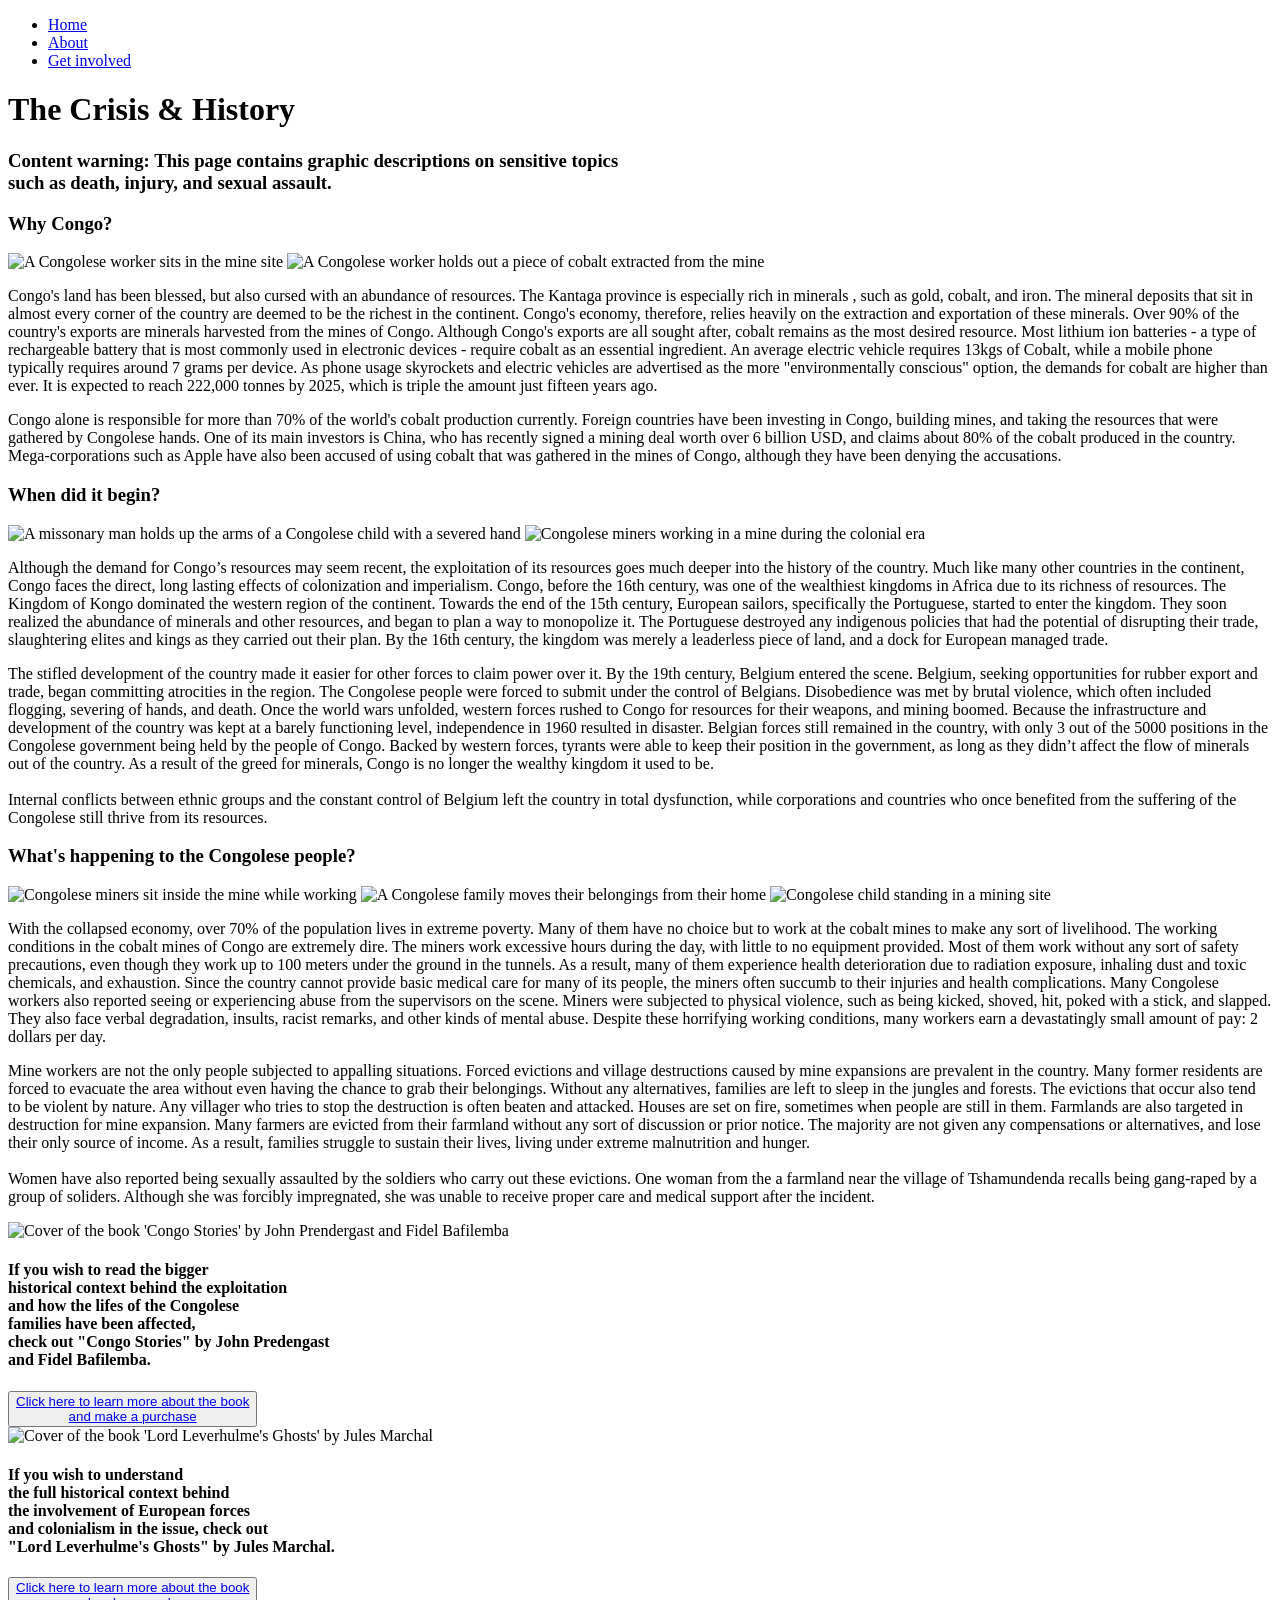
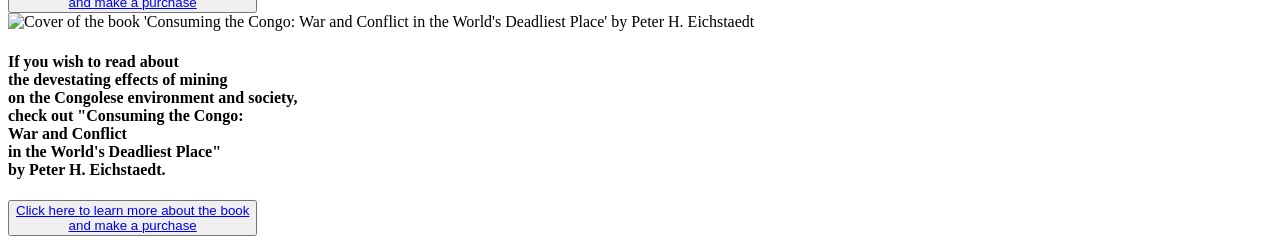
==== about.html @ 2141a3db "Rename home.html to about.html" ====
<!DOCTYPE html>
<html>
  <head>

    <title>Eyes on Congo/</title>
    <meta charset="utf-8" />
    <meta http-equiv="X-UA-Compatible" content="IE=edge" />
    <meta name="viewport" content="width=device-width, initial-scale=1" />

    <!-- link the webpage's stylesheet -->
    <link rel="stylesheet" href="./styles.css" />

    <!-- link the webpage's JavaScript file -->
    <script src="/scripts.js" defer></script>

  </head>

  <body>

    <div class="navbar">
      <ul class="navlinks">

          <li><a href="index.html">Home</a></li>


          <li><a href="about.html">About</a></li>


          <li><a href="involvement.html">Get involved</a></li>

      </ul>
    </div>

    <div class="halfpagebg"></div>
    <div class="halfpagecolor"></div>
    <div class="container">
      <h1 class="pagetitle">The Crisis & History </h1>
    </div>
<h3 class="triggerwarning">
  Content warning: This page contains graphic descriptions on sensitive topics <br>  such as death, injury, and sexual assault.
</h3>
     <div class="headingsabout">
      <h3>Why Congo?</h3>
    </div>

    <div class="aboutcontent">
      <div class="photo-section-about-first">
        <image class="aboutphoto" src="https://assets.cfr.org/image/fetch/t_tgh-max_2600x2600/https://build.thinkglobalhealth.org//wp-content/uploads/2025/02/2015-12-05T120000Z_637375905_GF10000255587_RTRMADP_3_AFRICA-MINING.JPG" alt="A Congolese worker sits in the mine site" width="400" height="300"></image>
        <image class="aboutphoto" src="https://images.theconversation.com/files/616945/original/file-20240903-22-3uu354.jpg?ixlib=rb-4.1.0&rect=470%2C0%2C2950%2C2396&q=45&auto=format&w=926&fit=clip" alt="A Congolese worker holds out a piece of cobalt extracted from the mine" width= "400" height="350"></image>
      </div>

      <div class="text-section-about-first"> 
         <p class="abouttext">Congo's land has been blessed, but also cursed with an abundance of resources. The Kantaga province is especially rich in minerals , such as gold, cobalt, and iron. The mineral deposits that sit in almost every corner of the country are deemed to be the richest in the continent. Congo's economy, therefore, relies heavily on the extraction and exportation of these minerals. Over 90% of the country's exports are minerals harvested from the mines of Congo. 
         Although Congo's exports are all sought after, cobalt remains as the most desired resource. Most lithium ion batteries - a type of rechargeable battery that is most commonly used in electronic devices - require cobalt as an essential ingredient. An average electric vehicle requires 13kgs of Cobalt, while a mobile phone typically requires around 7 grams per device. As phone usage skyrockets and electric vehicles are advertised as the more "environmentally conscious" option, the demands for cobalt are higher than ever. It is expected to reach 222,000 tonnes by 2025, which is triple the amount just fifteen years ago. 
 </p>
    <p class="abouttext">
    Congo alone is responsible for more than 70% of the world's cobalt production currently. Foreign countries have been investing in Congo, building mines, and taking the resources that were gathered by Congolese hands. One of its main investors is China, who has recently signed a mining deal worth over 6 billion USD, and claims about 80% of the cobalt produced in the country. Mega-corporations such as Apple have also been accused of using cobalt that was gathered in the mines of Congo, although they have been denying the accusations. </p>

      </div>
    </div>
    <div class="headingsabout">
      <h3>When did it begin?</h3>
    </div>
    <div class="aboutcontent">
      <div class="photo-section-about-second">
        <image class="aboutphoto" src="https://ichef.bbci.co.uk/ace/ws/640/cpsprodpb/1605/production/_112873650_alamy_r0rg0h.jpg.webp" alt="A missonary man holds up the arms of a Congolese child with a severed hand" width="400" height="400"></image>
        <image class="aboutphoto" src="https://www.economist.com/sites/default/files/images/print-edition/20210731_BKP001_0.jpg" alt="Congolese miners working in a mine during the colonial era" width="400" height="300"></image>
      </div>

      <div class="text-section-about-second">

         <p class="abouttext">Although the demand for Congo’s resources may seem recent, the exploitation of its resources goes much deeper into the history of the country. Much like many other countries in the continent, Congo faces the direct, long lasting effects of colonization and imperialism. 

         Congo, before the 16th century, was one of the wealthiest kingdoms in Africa due to its richness of resources. The Kingdom of Kongo dominated the western region of the continent. Towards the end of the 15th century, European sailors, specifically the Portuguese, started to enter the kingdom. They soon realized the abundance of minerals and other resources, and began to plan a way to monopolize it. The Portuguese destroyed any indigenous policies that had the potential of disrupting their trade, slaughtering elites and kings as they carried out their plan. By the 16th century, the kingdom was merely a leaderless piece of land, and a dock for European managed trade. 
 </p>

    <p class="abouttext">
    The stifled development of the country made it easier for other forces to claim power over it. By the 19th century, Belgium entered the scene. Belgium, seeking opportunities for rubber export and trade, began committing atrocities in the region. The Congolese people were forced to submit under the control of Belgians. Disobedience was met by brutal violence, which often included flogging, severing of hands, and death. Once the world wars unfolded, western forces rushed to Congo for resources for their weapons, and mining boomed. 

    Because the infrastructure and development of the country was kept at a barely functioning level, independence in 1960 resulted in disaster. Belgian forces still remained in the country, with only 3 out of the 5000 positions in the Congolese government being held by the people of Congo. Backed by western forces, tyrants were able to keep their position in the government, as long as they didn’t affect the flow of minerals out of the country. As a result of the greed for minerals, Congo is no longer the wealthy kingdom it used to be. <br></br> Internal conflicts between ethnic groups and the constant control of Belgium left the country in total dysfunction, while corporations and countries who once benefited from the suffering of the Congolese still thrive from its resources. 
</p>

      </div>
    </div>
    <div class="headingsabout">
      <h3>What's happening to the Congolese people?</h3>
    </div>
    <div class="aboutcontent">
      <div class="photo-section-about-third">
        <image class="aboutphoto" src="https://assets.cfr.org/image/fetch/t_tgh-max_2600x2600/https://build.thinkglobalhealth.org//wp-content/uploads/2025/02/2015-12-05T120000Z_637375905_GF10000255587_RTRMADP_3_AFRICA-MINING.JPG" alt="Congolese miners sit inside the mine while working" width="400" height="300"></image>
        <image class="aboutphoto" src="https://ddc514qh7t05d.cloudfront.net/dA/06e5e2208e80372da0d3706cfd08b2b7/2400w/80q" alt="A Congolese family moves their belongings from their home" width="400" height="350"></image>
        <image class ="aboutphoto" src="https://lh5.googleusercontent.com/proxy/-MzhWPdQVwhuWcgt3tZP5e2R8QA7EVsHGHgFzmiAZAfEYx4y2H0LTQrXChW5c1gW2B6roBzWpOwjM6ZbU--dvLwixGJuiu17dpgg1IbDD72V5YkuFAfn7w3Gw18" alt="Congolese child standing in a mining site" width="400" height="300"></image>
      </div>

      <div class="text-section-about-third">

         <p class="abouttext">With the collapsed economy, over 70% of the population lives in extreme poverty. Many of them have no choice but to work at the cobalt mines to make any sort of livelihood.  The working conditions in the cobalt mines of Congo are extremely dire. The miners work excessive hours during the day, with little to no equipment provided. Most of them work without any sort of safety precautions, even though they work up to 100 meters under the ground in the tunnels. As a result, many of them experience health deterioration due to radiation exposure, inhaling dust and toxic chemicals, and exhaustion. Since the country cannot provide basic medical care for many of its people, the miners often succumb to their injuries and health complications.  

         Many Congolese workers also reported seeing or experiencing abuse from the supervisors on the scene. Miners were subjected to physical violence, such as being kicked, shoved, hit, poked with a stick, and slapped. They also face verbal degradation, insults, racist remarks, and other kinds of mental abuse. Despite these horrifying working conditions, many workers earn a devastatingly small amount of pay: 2 dollars per day. 
</p>

    <p class="abouttext">
    Mine workers are not the only people subjected to appalling situations. Forced evictions and village destructions caused by mine expansions are prevalent in the country. Many former residents are forced to evacuate the area without even having the chance to grab their belongings. Without any alternatives, families are left to sleep in the jungles and forests. The evictions that occur also tend to be violent by nature. Any villager who tries to stop the destruction is often beaten and attacked. Houses are set on fire, sometimes when people are still in them. 

    Farmlands are also targeted in destruction for mine expansion. Many farmers are evicted from their farmland without any sort of discussion or prior notice. The majority are not given any compensations or alternatives, and lose their only source of income. As a result, families struggle to sustain their lives, living under extreme malnutrition and hunger.  <br></br> Women have also reported being sexually assaulted by the soldiers who carry out these evictions. One woman from the a farmland near the village of Tshamundenda recalls being gang-raped by a group of soliders. Although she was forcibly impregnated, she was unable to receive proper care and medical support after the incident. 
</p>

      </div>
    </div>
    <div class="libraryAbout">

    <div class="booksabout1">
        <image class="infobook"
          src="https://www.hachettebookgroup.com/wp-content/uploads/2018/11/97814555846421.jpg?w=640"
          alt="Cover of the book 'Congo Stories' by John Prendergast and Fidel Bafilemba"></image>

        <h4 class="bookrecomm">
          If you wish to read the bigger <br> historical context behind the exploitation <br> and how the lifes of the Congolese <br> families have been affected, <br> check out "Congo Stories" by John Predengast <br> and Fidel Bafilemba.</h4>
        <button class="bookbutton"> <a
            href="https://congostories.org/"
            class="booklink">Click here to learn more about the book <br> and make a purchase</a>
        </button>
      </div>
      
     <div class="booksabout2">
        <image class="infobook"
          src="./llg.jpg"
          alt="Cover of the book 'Lord Leverhulme's Ghosts' by Jules Marchal"></image>

        <h4 class="bookrecomm">
          If you wish to understand <br> the full  historical context behind <br> the involvement of European forces <br>  and colonialism in the issue, check out <br>  "Lord Leverhulme's Ghosts" by Jules Marchal.</h4>
        <button class="bookbutton"> <a
            href="https://www.versobooks.com/en-gb/products/2049-lord-leverhulme-s-ghosts?srsltid=AfmBOoqW8ntqK-G3HzMYwTEqs_-N4swOfMO-24cMLveUsZ6Sk_gfHu25"
            class="booklink">Click here to learn more about the book <br> and make a purchase</a>
        </button>
  </div>
     <div class="booksabout3">
        <image class="infobook"
          src="./ctc.jpg"
          alt="Cover of the book 'Consuming the Congo: War and Conflict in the World's Deadliest Place' by Peter H. Eichstaedt"></image>
        <h4 class="bookrecomm">
          If you wish to read about <br> the devestating effects of mining <br> on the Congolese environment and society,<br> check out "Consuming the Congo: <br> War and Conflict <br> in the  World's Deadliest Place" <br> by Peter H. Eichstaedt.</h4>
        <button class="bookbutton"> <a           href="https://www.amazon.com/Consuming-Congo-Conflict-Minerals-Deadliest/dp/1569763100"
            class="booklink">Click here to learn more about the book <br> and make a purchase</a>
        </button>
      </div>
    </div>
  </body>
  </html>
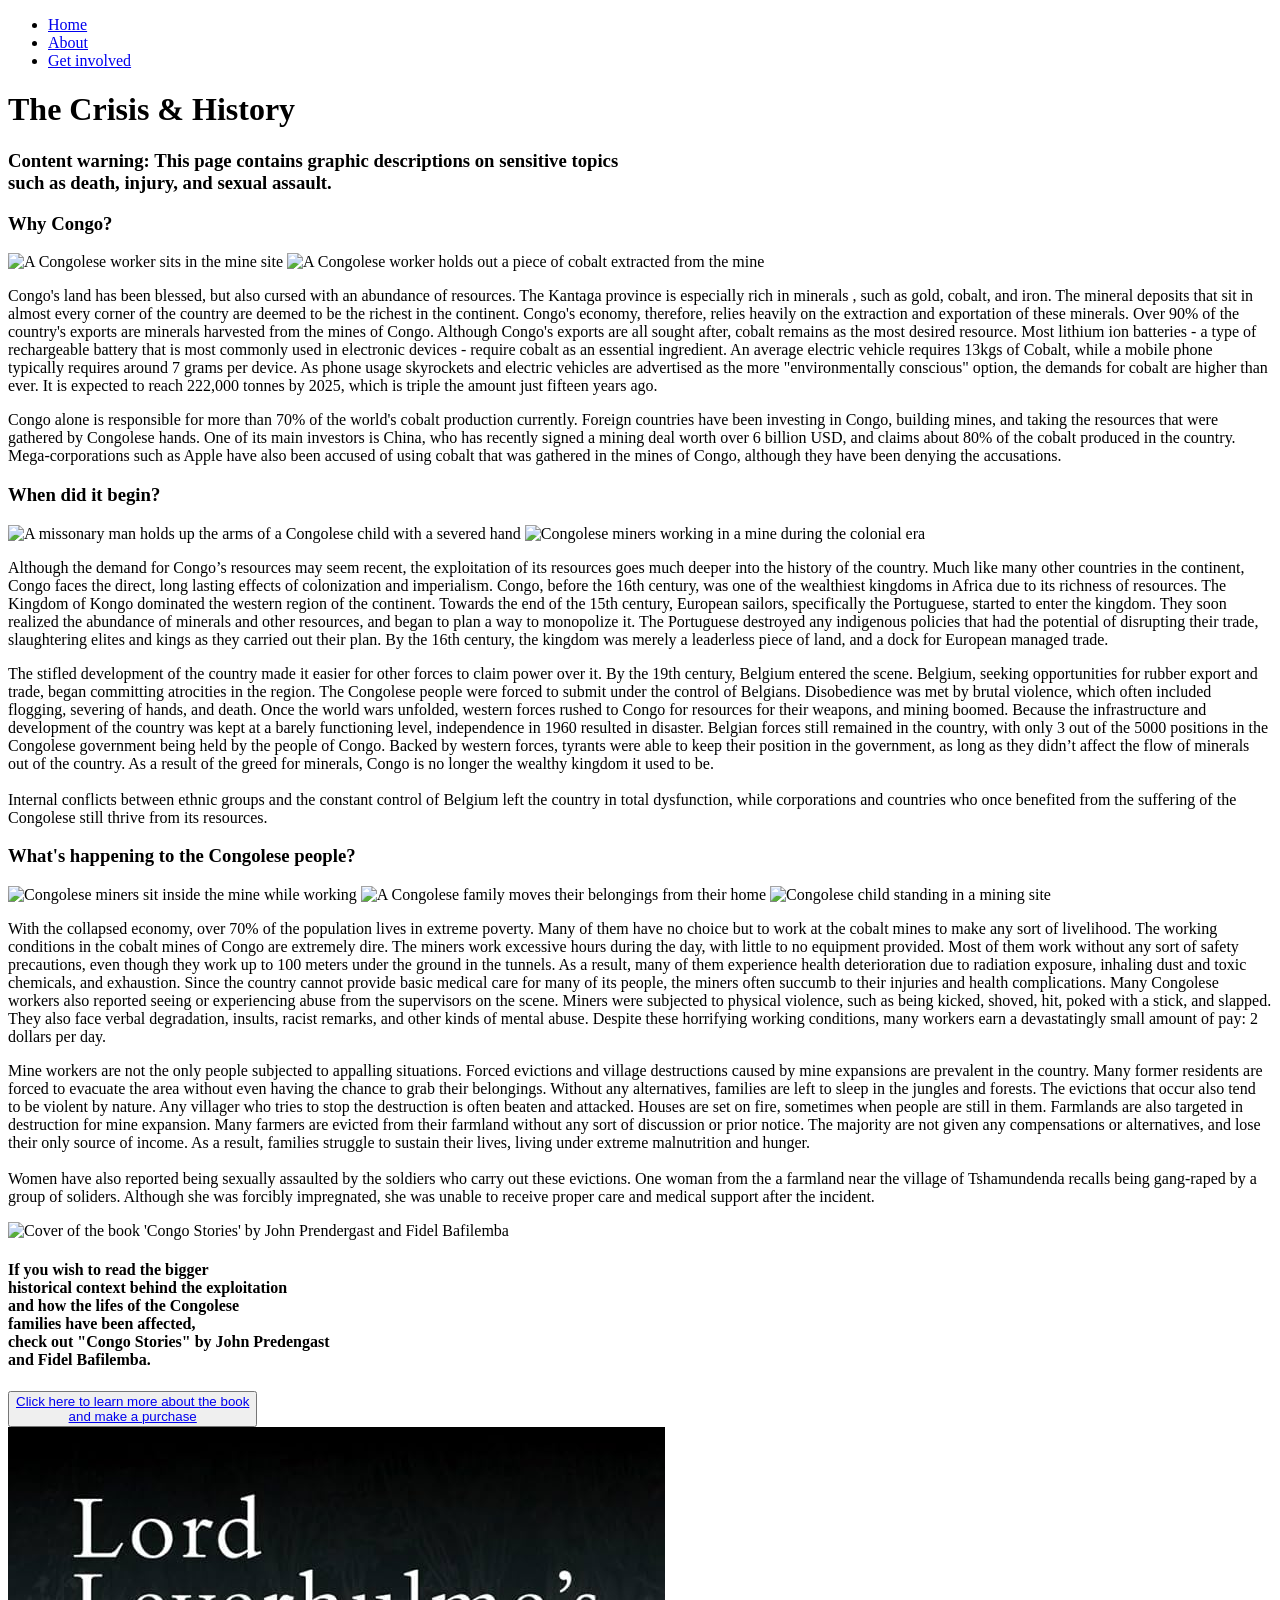
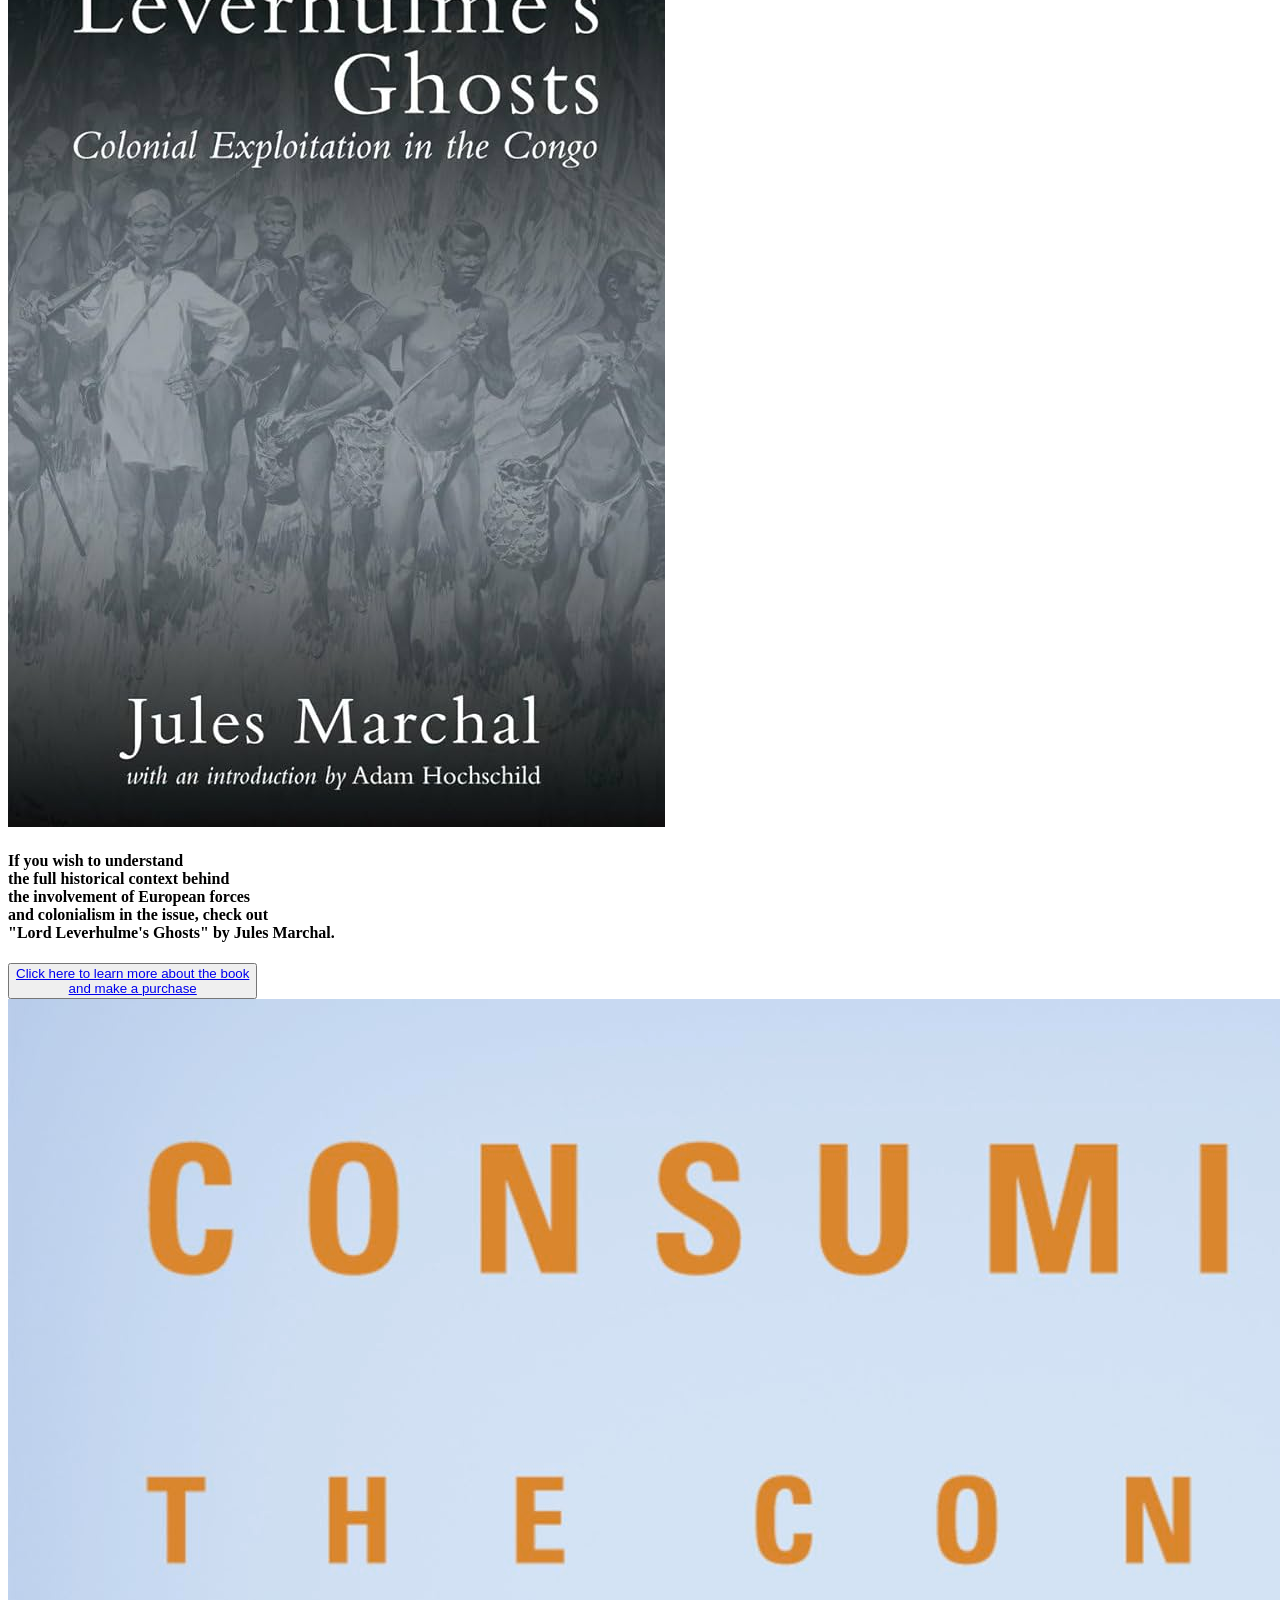
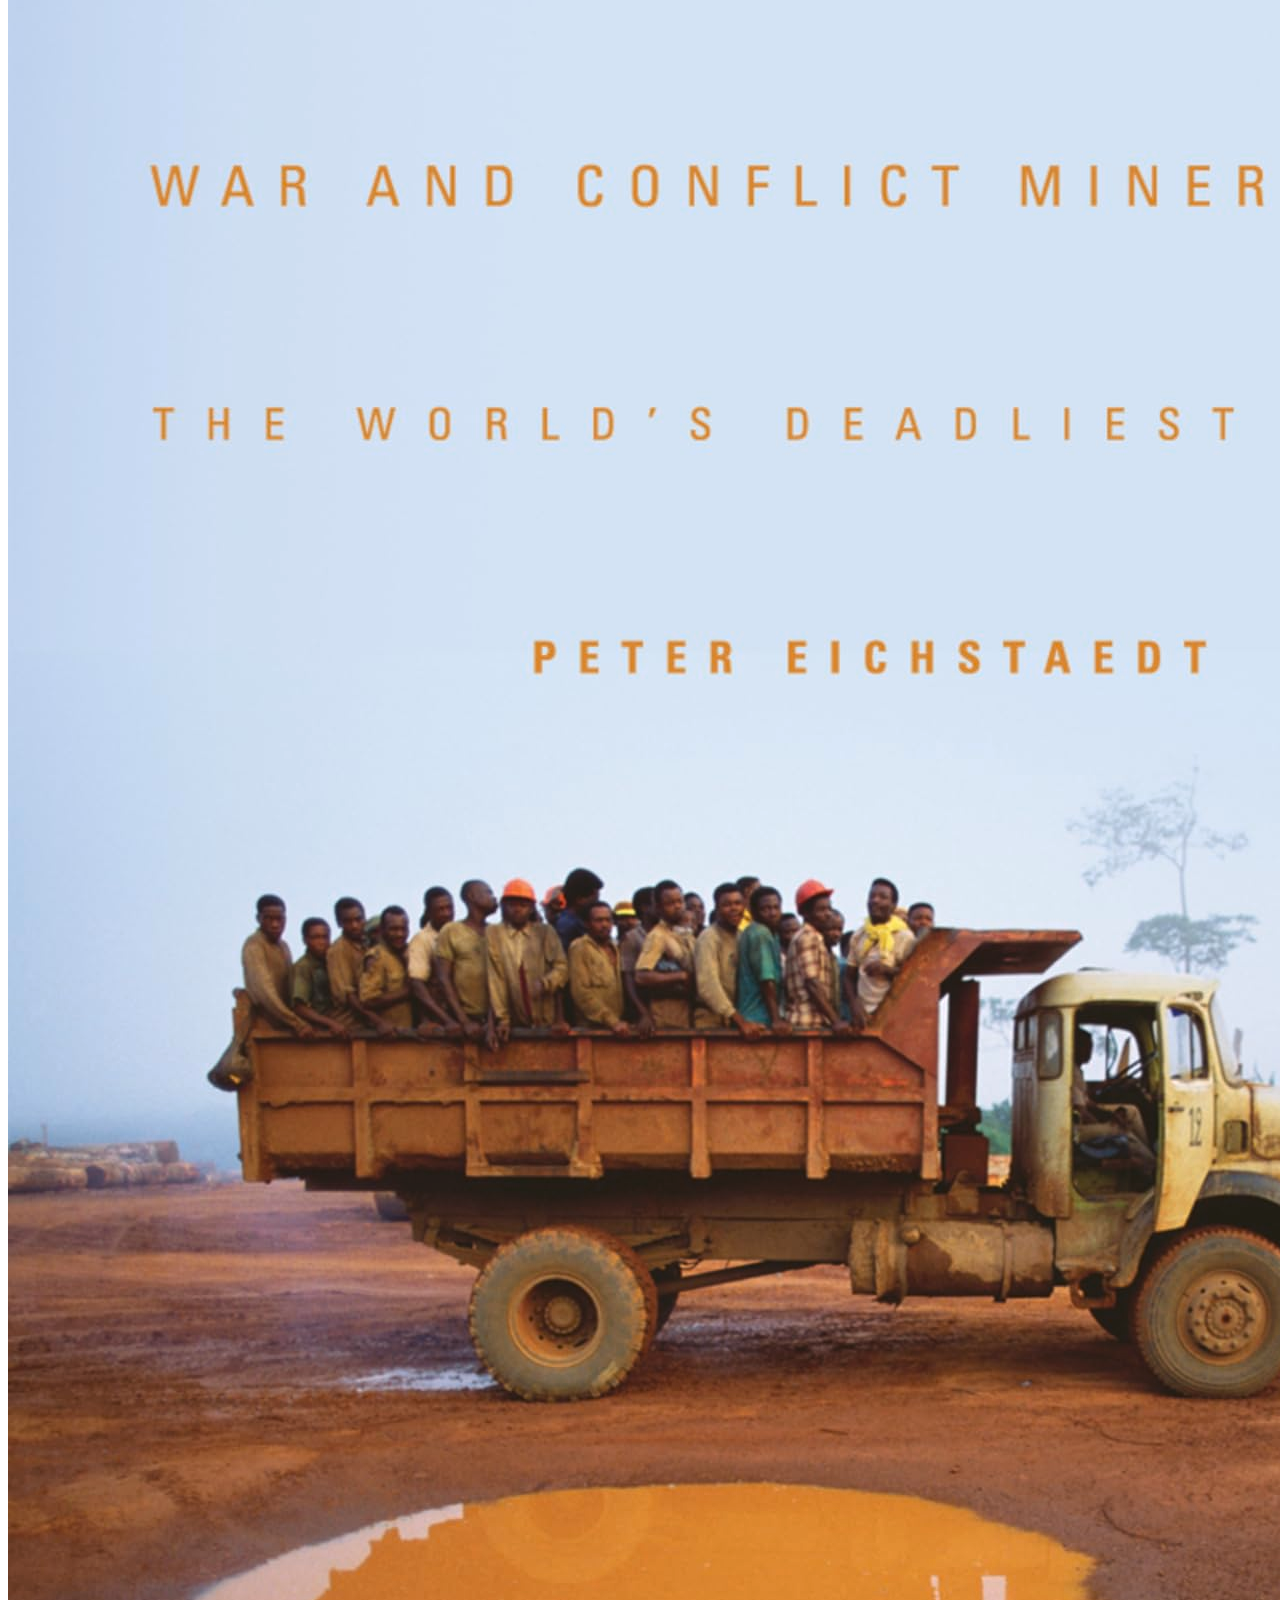
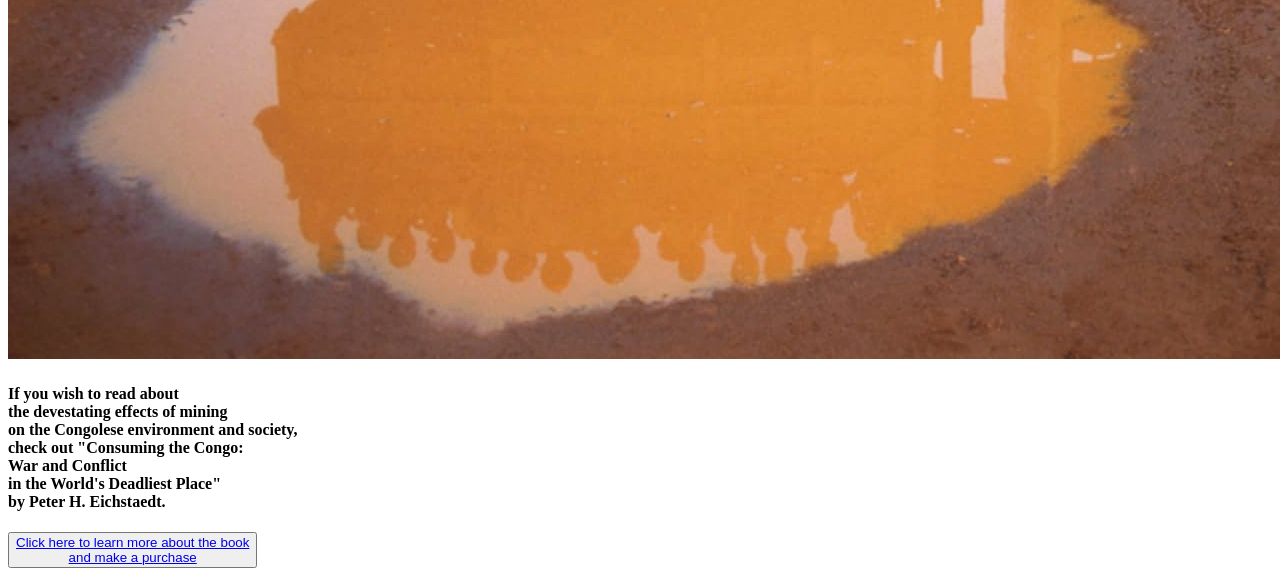
==== commit fde6607f: "Update about.html" ====
--- a/about.html
+++ b/about.html
@@ -11,7 +11,7 @@
     <link rel="stylesheet" href="./styles.css" />
 
     <!-- link the webpage's JavaScript file -->
-    <script src="/scripts.js" defer></script>
+    <script src="./scripts.js" defer></script>
 
   </head>
 
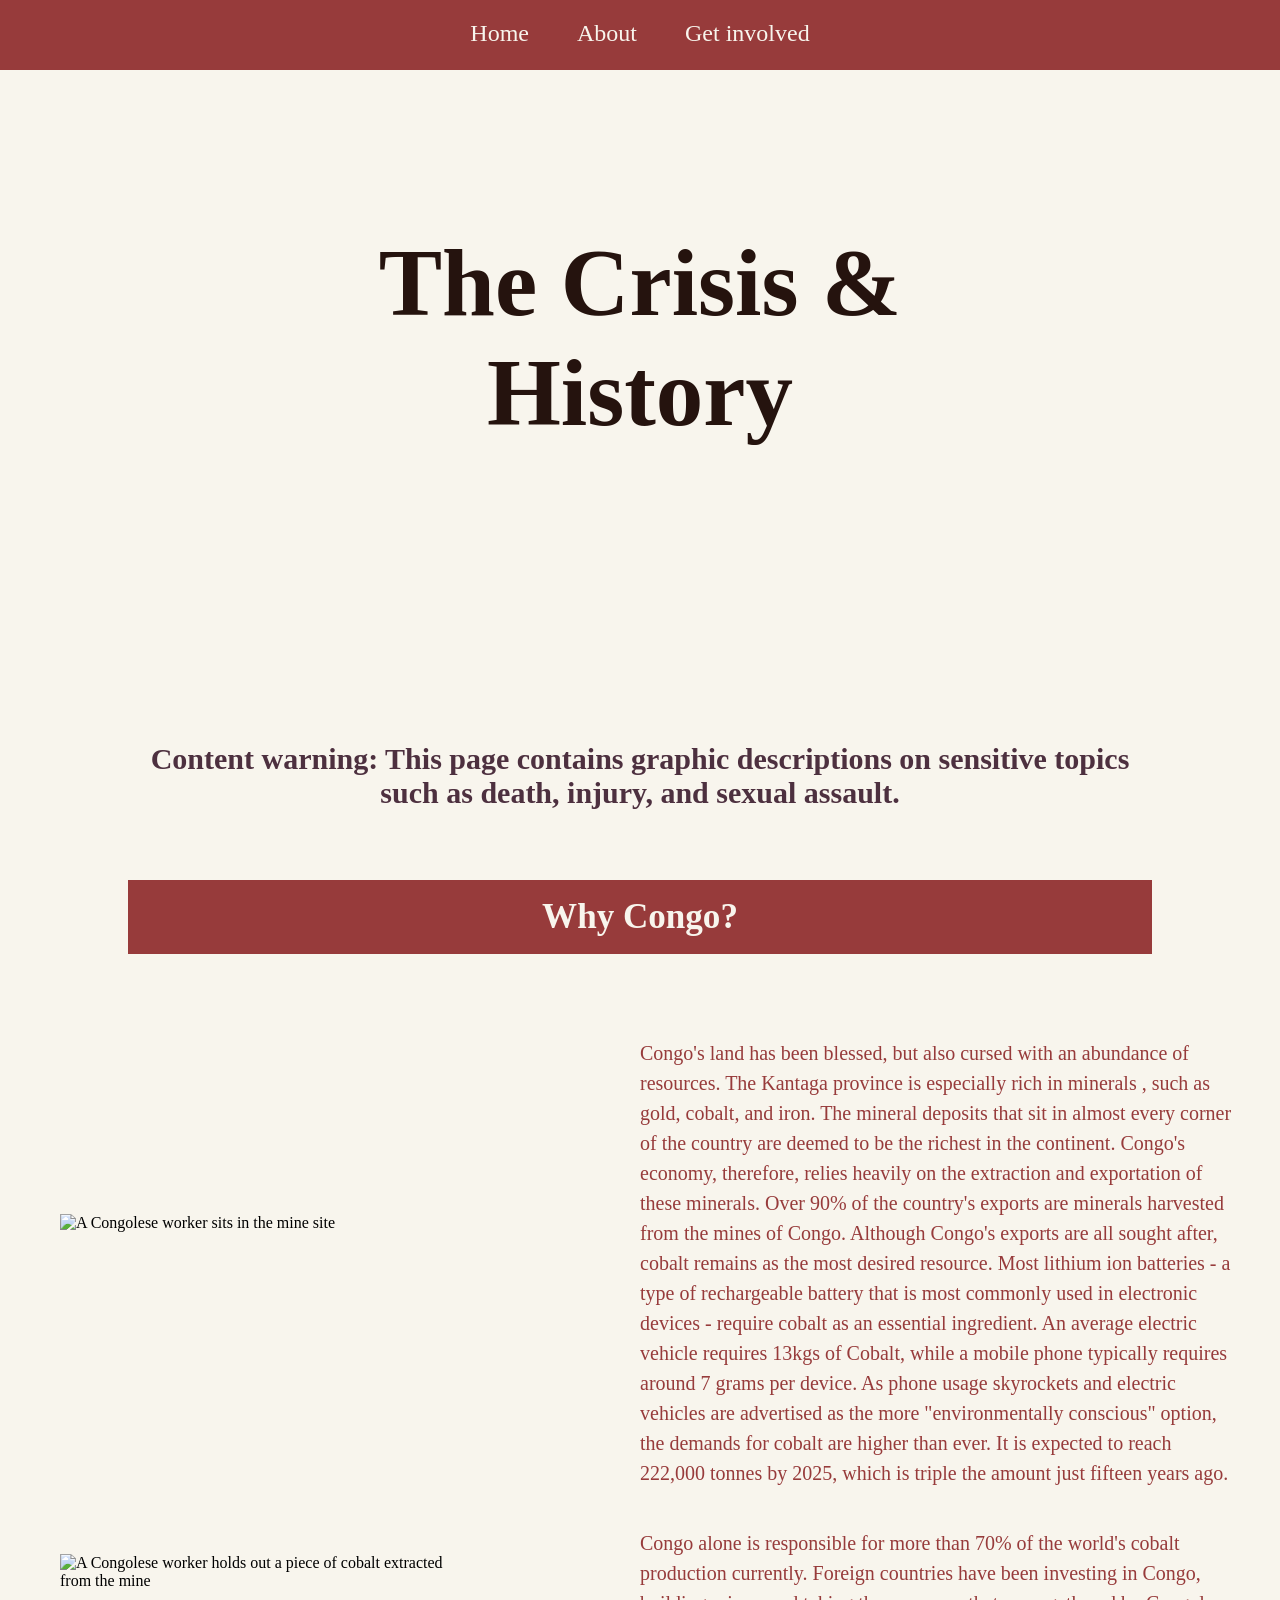
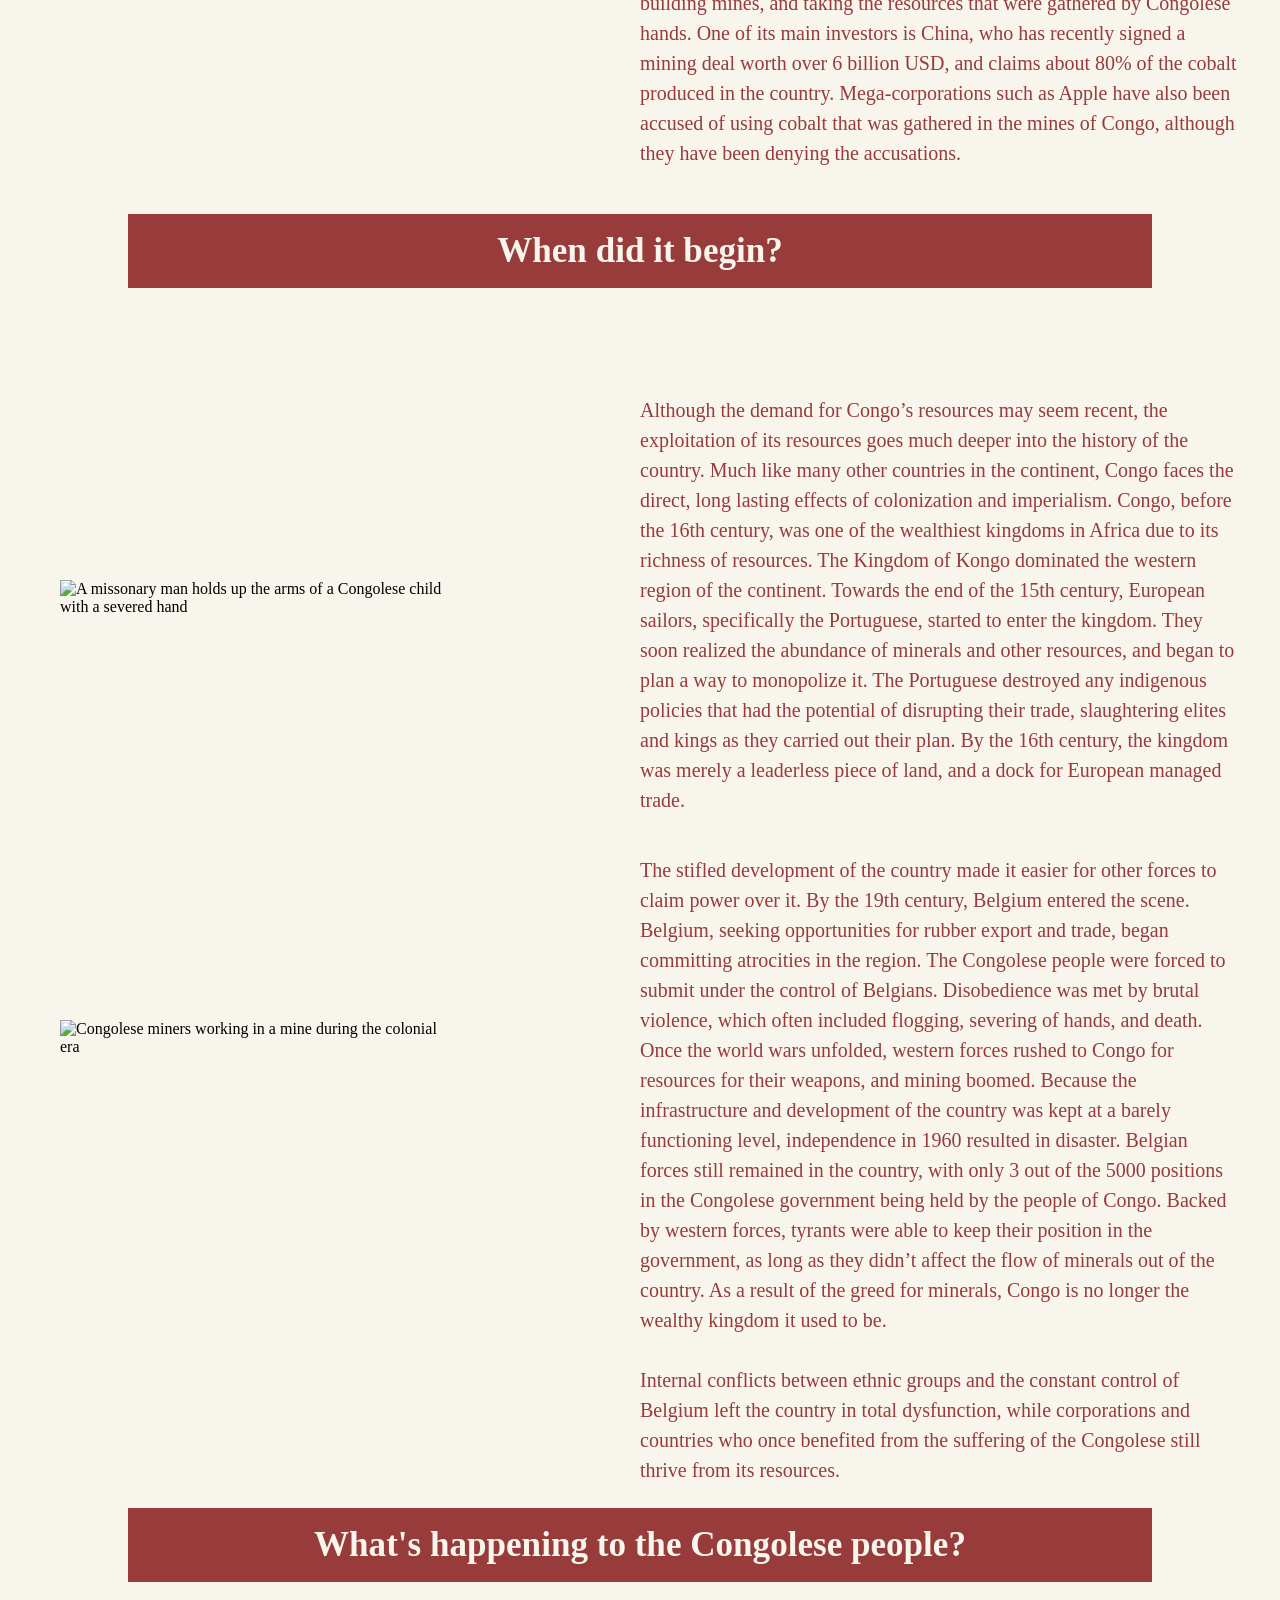
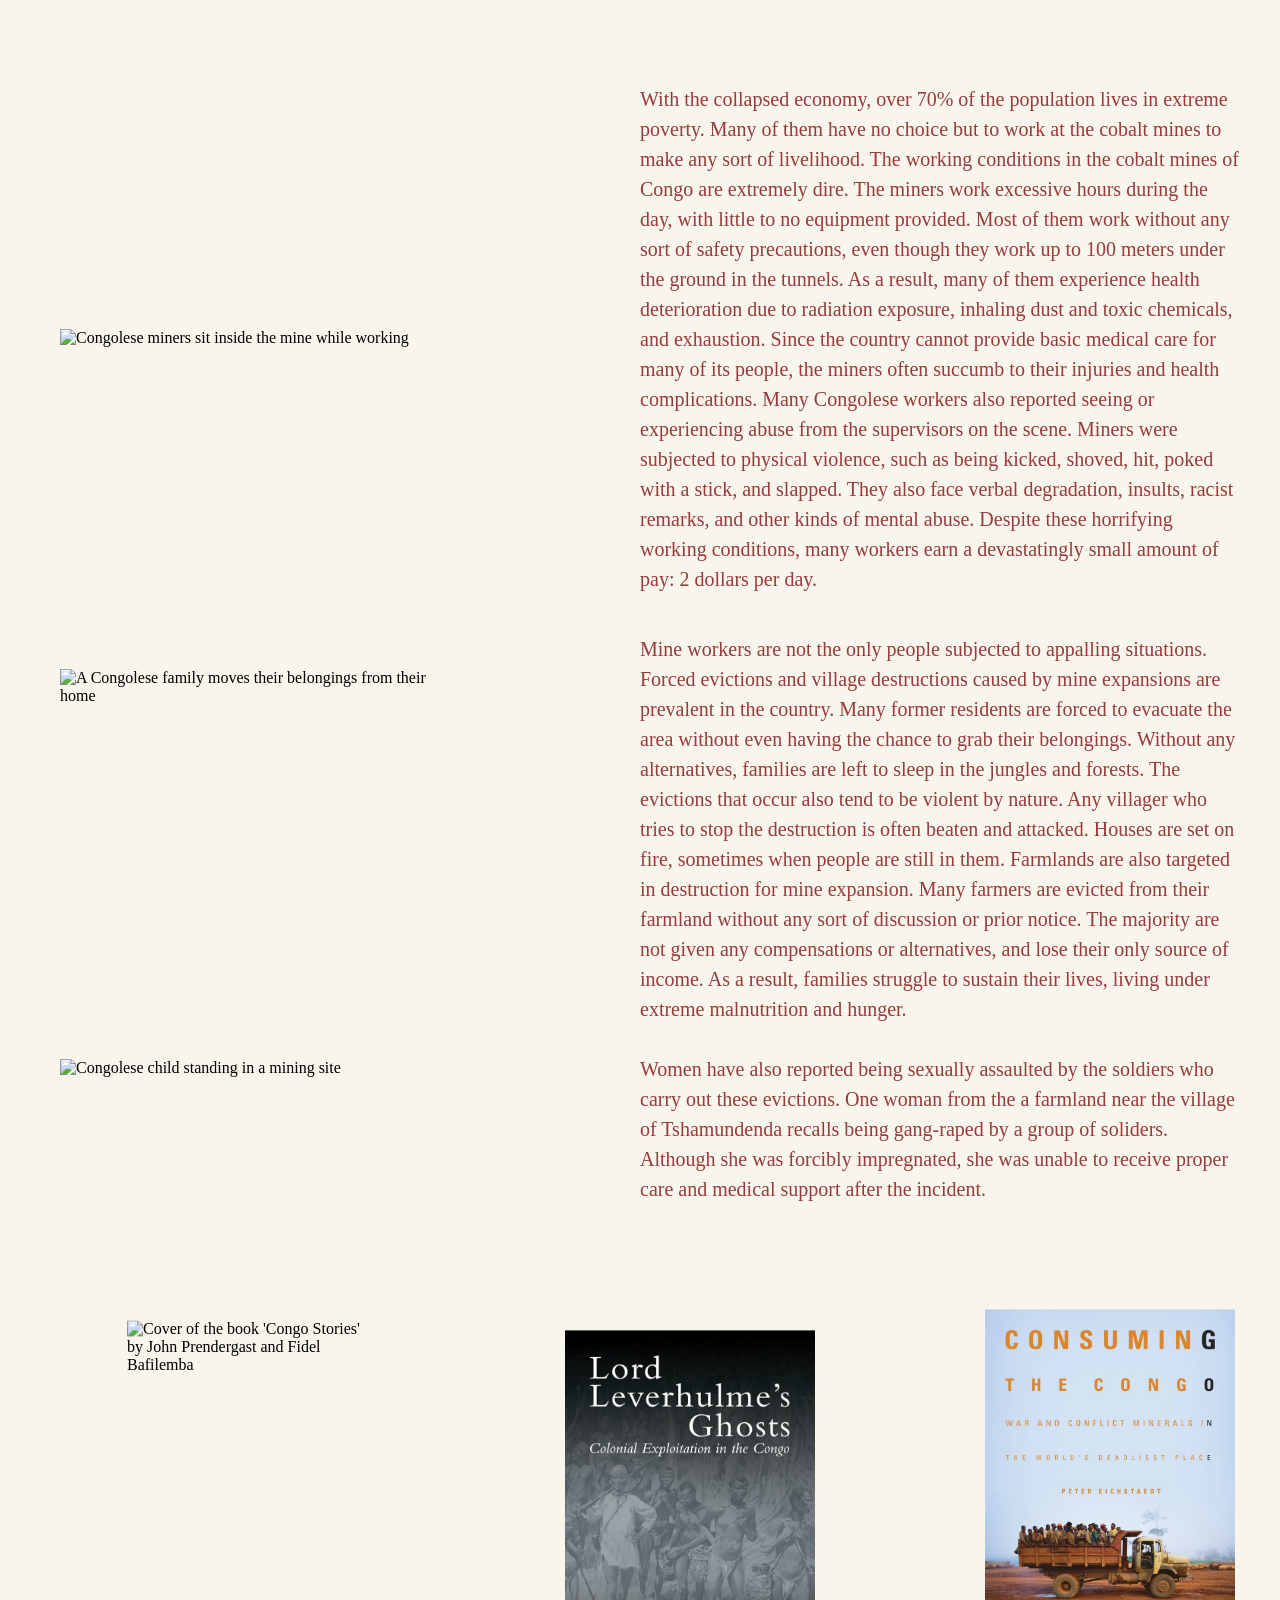
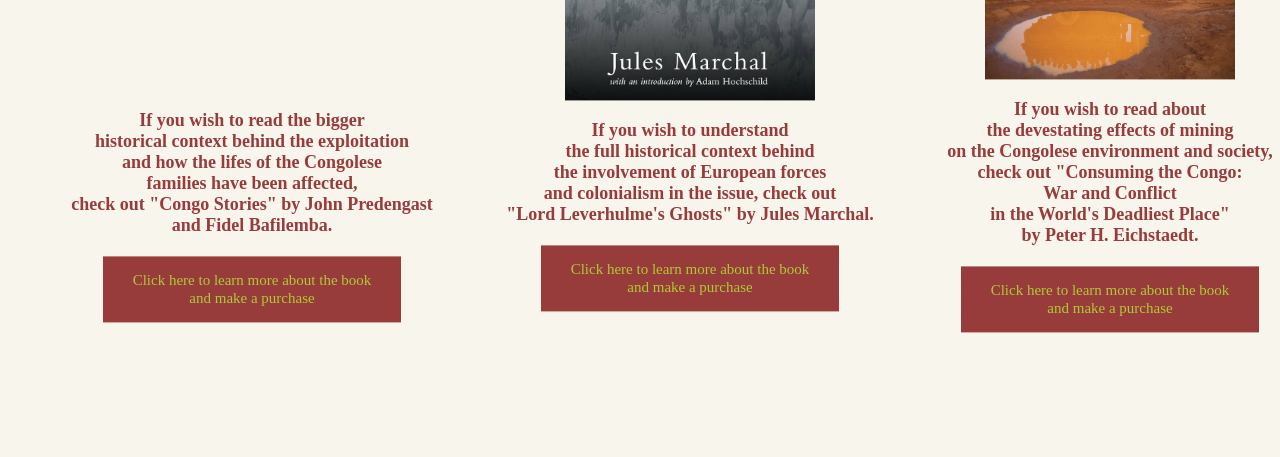
==== commit 162e2401: "Update about.html" ====
--- a/about.html
+++ b/about.html
@@ -8,7 +8,7 @@
     <meta name="viewport" content="width=device-width, initial-scale=1" />
 
     <!-- link the webpage's stylesheet -->
-    <link rel="stylesheet" href="./styles.css" />
+    <link rel="stylesheet" href="./style.css" />
 
     <!-- link the webpage's JavaScript file -->
     <script src="./scripts.js" defer></script>
--- a/style.css
+++ b/style.css
@@ -0,0 +1,589 @@
+/* STYLE SECTIONING TAGS */
+* {
+   /* Reset the space of the webpage */
+   margin: 0px;
+   padding: 0px;
+}
+
+body {
+   margin: 0;
+   padding: 0;
+   background-color: #F8F5ED;
+   overflow-x: hidden;
+   min-height: 100vh;
+   
+}
+
+.halfpagebg {
+   height: 60vh;
+   background-image: url("https://www.economist.com/media-assets/image/20220709_MAP501.jpg");
+   background-size: cover;
+   background-position: center;
+   position: relative;
+   display: flex;
+   align-items: center;
+   justify-content: center;
+   opacity: 40%;
+}
+
+.halfpagecolor {
+   height: 50vh;
+   background-color: #F8F5ED;
+}
+
+.container {
+   position: absolute;
+   top: 40%;
+   left: 50%;
+   transform: translate(-50%, -50%);
+}
+
+.introduction {
+    padding:10px;
+   flex-direction: column;
+   align-items: center;
+   flex: 1;
+   max-width: 400px;
+   display: inline-block;
+   justify-items: space-between;
+   vertical-align: top;
+   text-align: center;
+   margin: 0 20px;
+   transform: translate(10%, -70%);
+}
+
+.contact-info {
+   position: fixed;
+   bottom: 0;
+}
+
+#contact-email {
+   
+   font-size: 18px;
+   color: #914E56;
+   font-family: Trebuchet MS;
+   opacity: 50%;
+
+}
+
+.takeaction {
+   padding: 10px;
+   flex-direction: column;
+   align-items: center;
+   flex: 1;
+   max-width: 300px;
+   transform: translate(60%, -22%);
+   display: inline-block;
+   justify-items: space-between;
+   vertical-align: top;
+  
+
+
+}
+
+.homecontent {
+   padding: 10px;
+   display: flex;
+   flex-direction: column;
+   align-items: center;
+   width: 100%;
+   max-width: 1400px;
+   margin: 0 auto;
+   transform: translateY(-20%);
+}
+
+.video-section-home {
+   display: flex;
+   flex-direction: row;
+   align-items: flex-start;
+   justify-content: center;
+   gap: 20px;
+   margin-bottom: 40px;
+   transform:translateX(-0.5%);
+}
+
+.libraryAbout {
+   display: flex;
+   flex-direction: row;
+   align-items: center;
+   flex:1px;
+   transform: translateY(-20%);
+}
+
+.booksabout1 {
+   display: flex;
+   flex-direction: column;
+   align-items: center;
+   transform: translateX(-8%);
+}
+.booksabout2 {
+   display: flex;
+   flex-direction: column;
+   align-items: center;
+   transform: translateX(-35%);
+}
+.booksabout3 {
+   display: flex;
+   flex-direction: column;
+   align-items: center;
+   transform: translateX(-65%);
+  
+}
+.aboutcontent {
+   padding: 20px;
+   display: flex;
+   flex-direction: row;
+   align-items: flex-start;
+   justify-content: space-between;
+   gap: 40px;
+   width: 100%;
+   max-width: 1400px;
+   margin: 0 auto;
+   transform: translateY(-40%);
+}
+
+.photo-section-about {
+   display: flex;
+   flex-direction: column;
+   align-items: center;
+   flex: 1;
+   max-width: 400px;
+   transform: translate(10%, 20%);
+}
+
+.photo-section-about-first {
+   display: flex;
+   flex-direction: column;
+   align-items: center;
+   flex: 1;
+   max-width: 400px;
+   transform: translate(10%, 40%);
+}
+
+.photo-section-about-second {
+   display: flex;
+   flex-direction: column;
+   align-items: center;
+   flex: 1;
+   max-width: 400px;
+   transform: translate(10%, 60%);
+}
+
+.photo-section-about-third {
+   display: flex;
+   flex-direction: column;
+   align-items: center;
+   flex: 1;
+   max-width: 400px;
+   transform: translate(10%, 50%);
+}
+
+.text-section-about {
+   display: flex;
+   flex-direction: column;
+   align-items: flex-start;
+   flex: 1;
+   max-width: 600px;
+   transform: translate(-10%, 40%);
+}
+
+.text-section-about-first {
+   display: flex;
+   flex-direction: column;
+   align-items: flex-start;
+   flex: 1;
+   max-width: 600px;
+   transform: translate(-10%, 15%);
+}
+
+.text-section-about-second {
+   display: flex;
+   flex-direction: column;
+   align-items: flex-start;
+   flex: 1;
+   max-width: 600px;
+   transform: translate(-10%, 25%);
+}
+
+.text-section-about-third {
+   display: flex;
+   flex-direction: column;
+   align-items: flex-start;
+   flex: 1;
+   max-width: 600px;
+   transform: translate(-10%, 25%);
+}
+
+.factgenerator {
+   align-content: center;
+   text-align: center;
+   transform: translateY(-20%);
+   margin-top: 40px;
+   padding: 20px;
+}
+
+/* STYLE TEXT */
+
+h1 {
+   color: #25130E;
+   font-size: 95px;
+   text-align: center;
+   margin: 0;
+   transform: translateY(-10%);
+   font-family: Impact;
+}
+
+.subtitle {
+   width: 1000px;
+   height: 50px;
+   border: 2px solid #973B3B;
+   padding: 10px;
+   margin: 20px auto;
+   display: block;
+   align-content: center;
+   margin-bottom: 30px;
+   transform: translateY(-450%);
+   background: #973B3B
+}
+
+.infotext {
+   font-size: 30px;
+   text-align: center;
+   color: #F8F5ED;
+   font-family: impact;
+
+}
+
+.introtext {
+   font-size: 20px;
+   color: #4D303F;
+   font-family: Trebuchet MS;
+   text-align: center;
+   margin-top: 30px;
+}
+
+.actiontext {
+   font-size: 25px;
+   color: #973B3B;
+   font-family: Trebuchet MS;
+}
+
+.hometext {
+   font-size: 20px;
+   color: #973B3B;
+   font-family: Trebuchet MS;
+   width: 400px;
+   display: block;
+   text-align: center;
+}
+
+
+.bookrecomm {
+   font-size: 18px;
+   color: #973B3B;
+   font-family: Trebuchet MS;
+   width: 600px;
+   display: block;
+   margin: 20px auto;
+   text-align: center;
+}
+
+.booklink {
+   font-size: 15px;
+   color: #B1C936;
+   font-family: Trebuchet MS;
+   text-decoration: none;
+   cursor: pointer;
+}
+
+.headingsabout {
+   width: 1000px;
+   height: 50px;
+   border: 2px solid #973B3B;
+   padding: 10px;
+   margin: 20px auto;
+   display: block;
+   align-content: center;
+   margin-bottom: 30px;
+   background: #973B3B;
+   color: #F8F5ED;
+   text-align: center;
+   font-size: 30px;
+   font-family: impact;
+   transform: translateY(-300%)
+}
+
+.abouttext {
+   font-size: 20px;
+   color: #973B3B;
+   font-family: Trebuchet MS;
+   width: 100%;
+   display: block;
+   margin: 20px 0;
+   text-align: left;
+   line-height: 1.5;
+}
+
+h2 {
+   font-size: 70px;
+   color: #4D303F;
+   font-family: impact;
+   text-align: center;
+   transform: translateY(-350%);
+}
+
+.actionheading {
+   font-size: 30px;
+   color: #973B3B;
+   font-family: impact;
+   text-align: center;
+   transform: translateY(-700%);
+}
+
+.triggerwarning {
+   font-size: 30px;
+   color: #4D303F;
+   font-family: Trebuchet MS;
+   text-align: center;
+   transform: translateY(-400%);
+   display: block;
+}
+
+.boycottheading {
+   font-size: 50px;
+   color: #4D303F;
+   width: 150px;
+   height: 50px;
+   text-align: center;
+   font-family: impact;
+   margin: 20px auto;
+}
+
+.shareheading {
+   font-size: 50px;
+   color: #4D303F;
+   width: 150px;
+   height: 50px;
+   text-align: center;
+   font-family: impact;
+   margin: 20px auto;
+}
+
+.voiceheading {
+   font-size: 50px;
+   color: #4D303F;
+   width: 150px;
+   height: 50px;
+   text-align: center;
+   font-family: impact;
+   margin: 20px auto;
+}
+
+.voicelinks {
+   font-size: 20px;
+   color: #B1C936;
+   font-family: Trebuchet MS;
+   text-decoration: none;
+   padding: 20px auto;
+}
+
+.voicelinks:hover {
+  color: #F8F5ED;
+}
+
+h5 {
+   font-size: 30px;
+   color: #4D303F;
+   font-family: Trebuchet MS;
+}
+
+#fact {
+   font-size: 20px;
+   color: #973B3B;
+   font-family: Trebuchet MS;
+}
+
+#factbutton {
+   background-color: #973B3B;
+   border: 2px solid #973B3B;
+   color: #B1C936;
+   padding: 10px 20px;
+   text-align: center;
+   font-size: 15px;
+   font-family: Trebuchet MS;
+   cursor: pointer;
+   margin-bottom: 20px;
+}
+
+/* STYLE IMAGES */
+
+.infovideo {
+   width: 430px;
+   height: 330px;
+   display: block;
+   margin: 0 auto;
+   flex-shrink: 0;
+}
+
+.introimage {
+   width: 380px;
+   height: 380px;
+   display: block;
+   margin: 0 auto 20px auto;
+   object-fit: cover;
+}
+
+.actionimage {
+   width: 250px;
+   height: 250px;
+   justify-content: space-between;
+}
+
+.infobook {
+   width: 250px;
+   height: 370px;
+   display: block;
+}
+
+.aboutphoto {
+   max-width: 400px;
+   height: auto;
+   display: block;
+   margin: 20px 0;
+}
+
+/* STYLE NAV BAR */
+
+.navbar {
+   border: 2px solid #FBF6F4;
+   padding: 10px;
+   width: 100%;
+   background: #FBF6F4;
+   display: flex;
+   justify-content: center;
+    box-sizing: border-box;
+   
+}
+
+.navlinks {
+   list-style-type: none;
+   margin: 0;
+   padding: 0px;
+   background-color: #973B3B;
+   display: flex;
+   justify-content: center;
+   font-family: Trebuchet MS;
+   position: fixed;
+   top: 0;
+   width: 122%;
+   height: 70px;
+   z-index: 200;
+    flex-wrap: wrap;
+}
+
+li a {
+   color: #F8F5ED;
+   text-decoration: none;
+   padding: 20px 24px;
+   font-size: 24px;
+   align-items: center;
+   display: flex;
+}
+
+li a:hover {
+   color: #B1C936
+}
+
+li a:hover:not(.active) {
+  background-color: #973B3B;
+}
+
+li a.active {
+  background-color: #973B3B;
+}
+
+
+/* STYLE BUTTONS */
+
+.navbutton {
+   background-color: #973B3B;
+   border: none;
+   color: #973B3B;
+   padding: 15px 30px;
+   text-align: center;
+   text-decoration: none;
+   display: inline-block;
+   font-size: 25px;
+   cursor: pointer;
+}
+
+.bookbutton {
+   background-color: #973B3B;
+   border: none;
+   color: #973B3B;
+   padding: 15px 30px;
+   text-align: center;
+   text-decoration: none;
+   display: inline-block;
+   font-size: 15px;
+   cursor: pointer;
+}
+
+.booklink:hover {
+   color: #F8F5ED
+}
+
+.voicebutton {
+   background-color: #973B3B;
+   border: none;
+   color: #B1C936;
+   padding: 15px 30px;
+   text-align: center;
+   text-decoration: none;
+   display: inline-block;
+   font-size: 15px;
+   cursor: pointer;
+   justify-content: space-around;
+   margin-top: 10px;
+}
+
+.sharelinks {
+   color: #718122;
+   display: inline-block;
+   font-size: 20px;
+   cursor: pointer;
+   justify-content: space-around;
+   margin-top: 10px;
+   font-family: Trebuchet MS;
+   transform: translateY(20px);
+}
+
+.sharelinks:hover {
+   color: #B1C936;
+}
+
+.prev, .next {
+  cursor: pointer;
+  position: absolute;
+  top: 50%;
+  width: auto;
+  margin-top: -22px;
+  padding: 16px;
+  color: white;
+  font-weight: bold;
+  font-size: 18px;
+  transition: 0.6s ease;
+  border-radius: 0 3px 3px 0;
+  user-select: none;
+}
+
+.next {
+  right: 0;
+  border-radius: 3px 0 0 3px;
+}
+
+/* On hover, add a black background color with a little bit see-through */
+.prev:hover, .next:hover {
+  background-color: rgba(0,0,0,0.8);
+}
+/* ADD MORE! */
